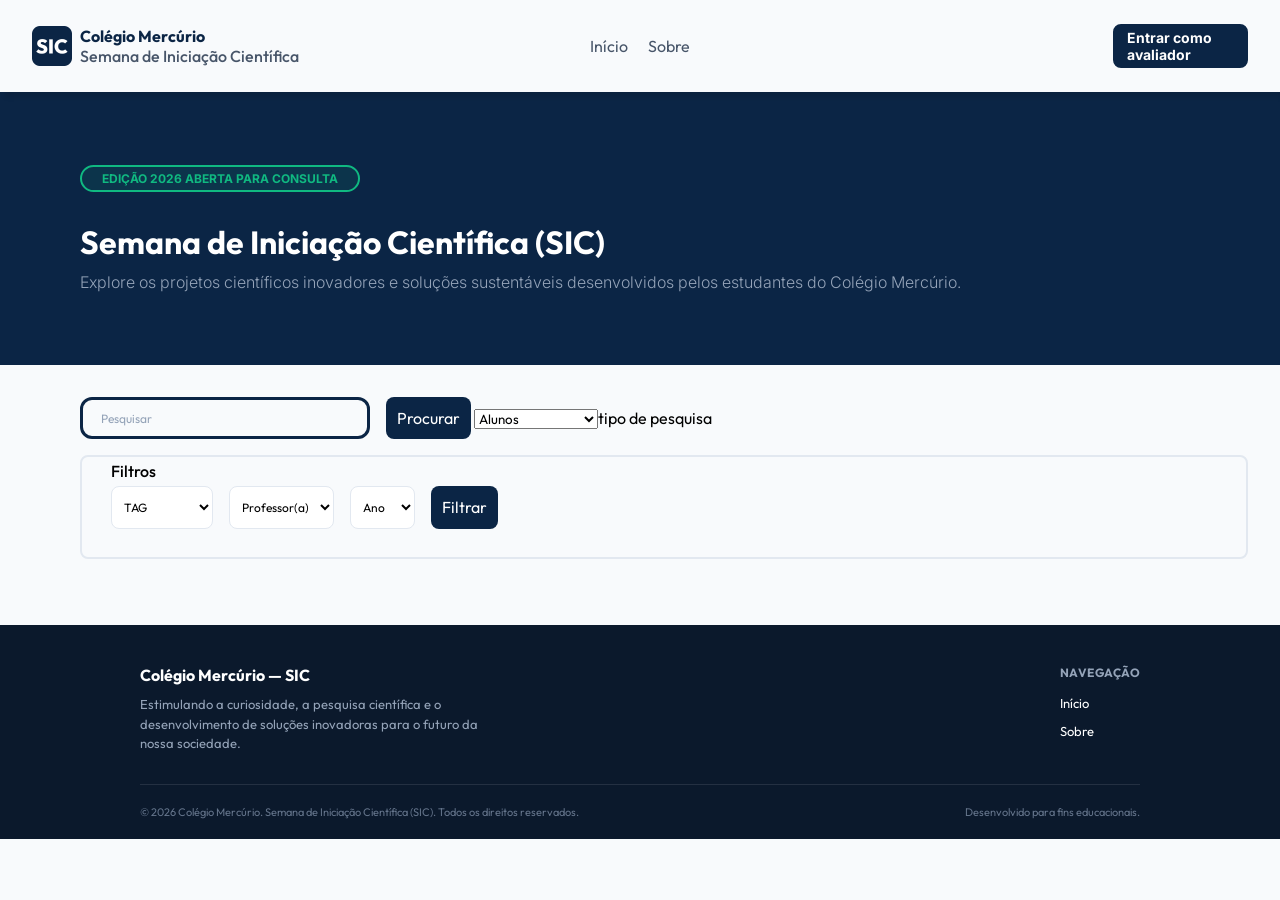
==== index.html @ dd738342 "Filtros Funcionais" ====
<!doctype html>
<html lang="pt-br">
    <head>
        <meta charset="UTF-8" />
        <meta name="viewport" content="width=device-width, initial-scale=1.0" />
        <link rel="stylesheet" href="css/style.css" />
        <link rel="stylesheet" href="css/index.css" />
        <link
            href="https://cdn.boxicons.com/3.0.8/fonts/basic/boxicons.min.css"
            rel="stylesheet"
        />
        <link
            href="https://cdn.boxicons.com/3.0.8/fonts/brands/boxicons-brands.min.css"
            rel="stylesheet"
        />
        <title>Início - Colégio Mercúrio</title>
        <script src="scripts/api.js"></script>
        <script src="scripts/auth.js"></script>
        <script src="scripts/projeto-card.js"></script>
        <script src="scripts/index.js"></script>
        <script src="scripts/nav.js"></script>
    </head>
    <body>
        <nav>
            <div class="logo">
                <img class="logoImg" src="assets/images/logo.png" />
                <div class="logoTexts">
                    <h2>Colégio Mercúrio</h2>
                    <h3>Semana de Iniciação Científica</h3>
                </div>
            </div>
            <div class="links">
                <a href="index.html">Início</a>
                <a
                    href="cadastro-projeto.html"
                    id="cadastro-projeto"
                    class="hidden"
                    >Cadastro de Projeto</a
                >
                <a href="sobre.html">Sobre</a>
            </div>

            <div class="signIn">
                <a href="registrar.html" id="register" class="hidden"
                    ><i class="bx bx-user"></i>Registrar conta</a
                >
                <button id="logout" class="hidden">Sair da conta</button>
                <a href="login.html" id="login" class="hidden"
                    ><i class="bx bx-user"></i>Entrar como avaliador</a
                >
            </div>
        </nav>

        <header>
            <div class="left">
                <div class="badge">
                    <h2>EDIÇÃO 2026 ABERTA PARA CONSULTA</h2>
                </div>
                <h1>Semana de Iniciação Científica (SIC)</h1>
                <h3>
                    Explore os projetos científicos inovadores e soluções
                    sustentáveis desenvolvidos pelos estudantes do Colégio
                    Mercúrio.
                </h3>
            </div>
        </header>

        <section class="main-section">
            <div class="row">
                <div class="searchBar">
                    <i class="bx bx-search"></i>
                    <input type="text" placeholder="Pesquisar" />
                </div>
                <div id="tipos_pesquisa" class="self-center">
                    <button type="submit">Procurar</button>
                    <select name="" id="">
                        <option value="">Alunos</option>
                        <option value="">Nome do Projeto</option></select
                    >tipo de pesquisa
                </div>
            </div>
            <div class="filters">
                <p class="filters-title">Filtros</p>
                <div class="content">
                    <select name="tags" id="tags">
                        <option value="">TAG</option>
                        <option value="">Português</option>
                        <option value="">Matemática</option>
                        <option value="">Geografia</option>
                    </select>

                    <select name="profs" id="profs">
                        <option value="">Professor(a)</option>
                        <option value="">Fabiano</option>
                        <option value="">Flávio</option>
                        <option value="">José</option>
                    </select>

                    <select name="anos" id="anos">
                        <option value="">Ano</option>
                        <option value="">2026</option>
                        <option value="">2025</option>
                        <option value="">2024</option>
                    </select>
                    <button type="submit" id="filter-btn">Filtrar</button>
                </div>
            </div>
            <section class="projects" id="projects"></section>
        </section>
        <footer>
            <div class="footer-content">
                <div class="footer-info">
                    <h3>Colégio Mercúrio — SIC</h3>
                    <p>
                        Estimulando a curiosidade, a pesquisa científica e o
                        desenvolvimento de soluções inovadoras para o futuro da
                        nossa sociedade.
                    </p>
                </div>
                <div class="footer-nav">
                    <h4>Navegação</h4>
                    <ul>
                        <li><a href="index.html">Início</a></li>
                        <li><a href="sobre.html">Sobre</a></li>
                    </ul>
                </div>
            </div>
            <div class="footer-bottom">
                <p>
                    &copy; 2026 Colégio Mercúrio. Semana de Iniciação Científica
                    (SIC). Todos os direitos reservados.
                </p>
                <p>Desenvolvido para fins educacionais.</p>
            </div>
        </footer>
    </body>
</html>
---- css/style.css ----
@import url("https://fonts.googleapis.com/css2?family=Inter:ital,opsz,wght@0,14..32,100..900;1,14..32,100..900&family=Outfit:wght@100..900&display=swap");

* {
    margin: 0;
    padding: 0;
    box-sizing: border-box;
    font-family: "Outfit", sans-serif;
}

html {
    scroll-behavior: smooth;
}

a {
    text-decoration: none;
    color: #061b0e;
}

img {
    object-fit: cover;
}

body {
    background-color: #f8fafc;
}

dialog {
    position: absolute;
    background-color: transparent;
    border: 0px;
    top: 0px;
    width: 100%;
    height: 100%;
    align-items: center;
    justify-content: center;
}

dialog:open {
    display: flex;
}

.dialogBody {
    padding: 2rem;
    background-color: #ffffff;
    border-color: #e2e8f0;
    border-width: 24px;
    box-shadow: 5px 5px 5px rgba(0, 0, 0, 0.1);
    border-radius: 1rem;
}

nav {
    position: relative;
    padding: 1.5rem 2rem;
    display: flex;
    flex-direction: column;
    align-items: center;
    box-shadow: 5px 5px 5px rgba(0, 0, 0, 0.1);
    view-transition-name: main-navigation;
}

nav .signIn {
    justify-content: flex-end;
    flex: 1;
    column-gap: 1rem;
}

nav .logo {
    display: flex;
    gap: 8px;
    flex: 1;
}

nav .logoImg {
    width: 40px;
}

nav .logoTexts {
    display: flex;
    flex-direction: column;
}

nav .logoTexts h2 {
    font-weight: bold;
    font-size: 16px;
    color: #0b2545;
}

nav .logoTexts h3 {
    font-weight: 500;
    font-size: 16px;
    color: #475569;
}

nav .links {
    display: flex;
    text-align: center;
    align-items: center;
    flex: 2;
    justify-content: center;
    row-gap: 1rem;
    flex-direction: column;
}

@media (max-width: 1024px) {
    nav .links :first-child {
        margin-top: 1rem;
    }
    nav .links :last-child {
        margin-bottom: 1rem;
    }
}
@media (min-width: 1024px) {
    nav .links {
        flex-direction: row;
    }
    nav {
        flex-direction: row;
    }
}

nav .links a {
    color: #475569;
    transition-duration: 200ms;
    transition-property: padding-bottom;
}

nav .links a:hover {
    padding-bottom: 0.5rem;
}

nav .links a:not(:last-child) {
    margin-right: 20px;
}

nav .signIn {
    display: flex;
    align-items: center;
}

nav .signIn a,
nav .signIn button {
    display: flex;
    align-items: center;
    justify-content: center;
    gap: 4px;
    width: 135px;
    height: 44px;
    color: #fff;
    padding: 8px;
    border: solid 2px #0b2545;
    border-radius: 8px;
    font-family: "Inter", sans-serif;
    font-size: 14px;
    font-weight: bold;
    cursor: pointer;
    transition: all 0.15s ease;
}

nav .signIn a {
    background-color: #0b2545;
    border: solid 2px #0b2545;
}

nav .signIn button {
    background-color: red;
    border: solid 2px red;
}

nav .signIn button:hover {
    border: solid 2px darkred;
    background-color: #fff;
    color: darkred;
}

nav .signIn a:hover {
    border: solid 2px #0b2545;
    background-color: #fff;
    color: #0b2545;
}

nav .signIn a i,
nav .signIn button i {
    font-size: 16px;
}

.middle {
    display: flex;
    flex-direction: row;
    justify-content: center;
}

.right {
    display: flex;
    flex-direction: row;
    justify-content: right;
}

textarea {
    resize: none;
}

.row {
    display: flex;
    flex-direction: row;
    gap: 1rem;
}

.self-center {
    align-content: center;
}

.column {
    display: flex;
    flex-direction: column;
    gap: 1rem;
}

.hidden {
    display: none !important;
}

footer {
    background-color: #0b192c;
    color: #ffffff;
    padding: 40px 5% 20px 5%;
    margin-top: 50px;
}

.footer-content {
    max-width: 1000px;
    margin: 0 auto;
    display: flex;
    justify-content: space-between;
    border-bottom: 1px solid rgba(255, 255, 255, 0.1);
    padding-bottom: 30px;
}

.footer-info h3 {
    font-size: 16px;
    margin-bottom: 10px;
}

.footer-info p {
    font-size: 13px;
    color: #94a3b8;
    max-width: 350px;
    line-height: 1.5;
}

.footer-nav h4 {
    font-size: 12px;
    text-transform: uppercase;
    letter-spacing: 0.5px;
    margin-bottom: 12px;
    color: #94a3b8;
}

.footer-nav ul {
    list-style: none;
}

.footer-nav ul li {
    margin-bottom: 8px;
}

.footer-nav ul li a {
    color: #ffffff;
    text-decoration: none;
    font-size: 13px;
}

.footer-bottom {
    max-width: 1000px;
    margin: 20px auto 0 auto;
    display: flex;
    justify-content: space-between;
    font-size: 11px;
    color: #64748b;
}

.full-height {
    height: 100dvh;
}
/* view transition */
/* this is super cool???? i learnt about this like today */
/* no firefox support though :( */
@view-transition {
    navigation: auto;
}

@keyframes fadeout {
    from {
        opacity: 100%;
    }

    to {
        opacity: 0%;
    }
}

@keyframes fadein {
    from {
        opacity: 0%;
    }

    to {
        opacity: 100%;
    }
}

::view-transition-old(root) {
    animation: 0.4s ease-in both fadeout;
}

::view-transition-new(root) {
    animation: 0.4s ease-in both 0.4s fadein;
}

/* nav wont fade now */
::view-transition-group(main-navigation) {
    animation-duration: 0s;
}
---- css/index.css ----
header {
    padding: 0 0 0 80px;
    height: 273px;
    display: flex;
    align-items: center;
    justify-content: space-between;
    overflow: hidden;
    background-color: #0b2545;
}

header .badge {
    display: flex;
    margin-bottom: 20px;
    background-color: #0c344b;
    width: 280px;
    padding: 4px;
    border: solid 2px #10b981;
    border-radius: 100px;
    justify-content: center;
}

header .badge h2 {
    font-family: "Inter", sans-serif;
    font-size: 12px;
    font-weight: bold;
    color: #10b981;
}

header .left {
    display: flex;
    flex-direction: column;
    gap: 10px;
}

header .left h1 {
    font-size: 2rem;
    font-weight: bolder;
    color: #fff;
}

header .left h3 {
    font-family: "Inter", sans-serif;
    font-size: 1rem;
    font-weight: 300;
    color: #94a3b8;
}

button[type="submit"] {
    background-color: #0b2545;
    color: white;
    padding: 0.7rem;
    font-size: 1rem;
    border-radius: 0.5rem;
    border: none;
    cursor: pointer;
}

.main-section {
    padding: 32px 32px 0 80px;
}

.main-section .searchBar {
    display: flex;
    align-items: center;
    border: solid 3px #0b2545;
    border-radius: 12px;
    width: 290px;
    padding: 10px;
    gap: 8px;
}

.main-section .searchBar input {
    background: none;
    border: none;
    outline: none;
    font-size: 12px;
}

.main-section .searchBar input::placeholder {
    color: #94a3b8;
}

.main-section .searchBar i {
    font-size: 18px;
    color: #0b2545;
}

.filters {
    padding-left: 1.8rem;
    padding-right: 1.8rem;
    padding-bottom: 1.8rem;
    margin-top: 1rem;
    margin-bottom: 1rem;
    border: solid 2px #e2e8f0;
    border-radius: 0.5rem;
}

.filters .content {
    display: flex;
    flex-direction: row;
    gap: 1rem;
}

.filters .filters-title {
    height: 1.8rem;
    line-height: 1.8rem;
    font-weight: 500;
}

.filters select {
    background-color: #fff;
    border: solid 1px #e2e8f0;
    border-radius: 0.5rem;
    padding: 0.5rem;
    font-size: 12px;
}

.projects {
    display: flex;
    flex-direction: row;
    flex-wrap: wrap;
    justify-content: center;
}

.project-container {
    position: relative;
    background-color: #fff;
    width: 24.625rem;
    min-height: 26.875rem;
    margin-right: 3rem;
    margin-top: 32px;
    border-radius: 20px;
    box-shadow: 5px 5px 10px rgba(0, 0, 0, 0.1);
    padding-bottom: 10px;
    display: flex;
    flex-direction: column;
    overflow: hidden;
}

.project-container img {
    width: 24.625rem;
    height: 12.5rem;
    border-top-left-radius: 20px;
    border-top-right-radius: 20px;
}

.text-container {
    display: flex;
    flex-direction: column;
    gap: 10px;
    padding: 0 20px 0 20px;
}

.text-container h1 {
    font-size: 18px;
    font-weight: bold;
}

.text-container h2 {
    font-family: "Inter", sans-serif;
    font-size: 13px;
    font-weight: 300;
}

.members-container {
    padding: 0 20px 0 20px;
    margin-top: 20px;
    max-width: 280px;
}

.badge-container {
    display: flex;
    padding: 10px 20px 10px 20px;
    gap: 0.8rem;
    flex-wrap: wrap;
}

.badge-container .badge {
    background-color: #f3e8ff;
    color: #6b21a8;
    padding: 5px;
    border-radius: 5px;
}

.badge-container .data {
    padding: 5px;
}

.badge-container h3 {
    font-family: "Inter", sans-serif;
    font-size: 12px;
    font-weight: 500;
}
.edit-btn {
    min-height: 32px;
    position: absolute;
    bottom: 15px;
    right: 15px;
    display: inline-flex;
    align-items: center;
    justify-content: center;
    gap: 6px;
    padding: 6px 14px;
    background-color: #0056b3;
    color: #ffffff;
    font-size: 0.8rem;
    font-weight: 600;
    text-decoration: none;
    border-radius: 6px;
    transition:
        background-color 0.3s ease,
        transform 0.2s ease;
}

.edit-btn:hover {
    background-color: #003d82;
    transform: translateY(-2px);
}

.edit-btn i {
    font-size: 1rem;
}

.delete-btn {
    position: absolute;
    bottom: 15px;
    right: 100px;
    display: inline-flex;
    align-items: center;
    justify-content: center;
    gap: 6px;
    padding: 6px 10px;
    background-color: red;
    color: #ffffff;
    font-size: 0.8rem;
    font-weight: 600;
    text-decoration: none;
    border-radius: 6px;
    cursor: pointer;
    transition:
        background-color 0.3s ease,
        transform 0.2s ease;
}

.delete-btn:hover {
    background-color: rgb(162, 0, 0);
    transform: translateY(-2px);
}

.delete-btn i {
    font-size: 1.25rem;
}
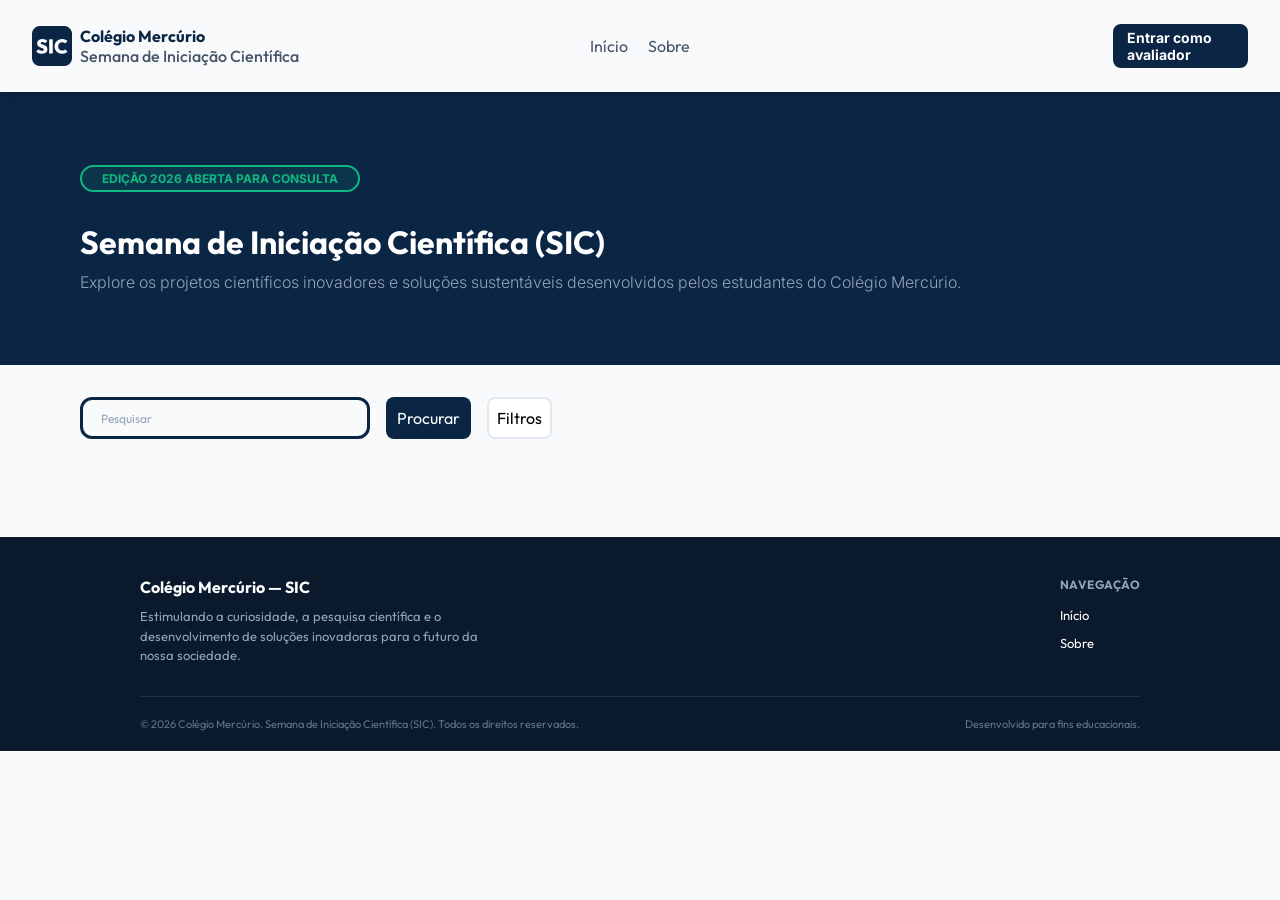
==== commit f2ec1268: "Filtros são colapsaveis agora" ====
--- a/index.html
+++ b/index.html
@@ -73,13 +73,10 @@
                 </div>
                 <div id="tipos_pesquisa" class="self-center">
                     <button type="submit">Procurar</button>
-                    <select name="" id="">
-                        <option value="">Alunos</option>
-                        <option value="">Nome do Projeto</option></select
-                    >tipo de pesquisa
                 </div>
+                <button id="filter-show">Filtros</button>
             </div>
-            <div class="filters">
+            <div class="filters hidden2" id="filters">
                 <p class="filters-title">Filtros</p>
                 <div class="content">
                     <select name="tags" id="tags">
@@ -102,7 +99,7 @@
                         <option value="">2025</option>
                         <option value="">2024</option>
                     </select>
-                    <button type="submit" id="filter-btn">Filtrar</button>
+                    <button type="submit" id="filter-btn">Buscar</button>
                 </div>
             </div>
             <section class="projects" id="projects"></section>
--- a/css/index.css
+++ b/css/index.css
@@ -85,9 +85,28 @@
     color: #0b2545;
 }
 
+#filter-show {
+    background-color: white;
+    color: black;
+    border: solid 2px #e2e8f0;
+    padding: 0.5rem;
+    font-size: 1rem;
+    border-radius: 0.5rem;
+    cursor: pointer;
+}
+
+.filters.hidden2 {
+    opacity: 0;
+    margin-bottom: -5rem;
+}
+
 .filters {
+    transition-property: opacity margin-bottom;
+    transition-duration: 1s;
+    opacity: 1;
     padding-left: 1.8rem;
     padding-right: 1.8rem;
+    padding-top: 0.5rem;
     padding-bottom: 1.8rem;
     margin-top: 1rem;
     margin-bottom: 1rem;
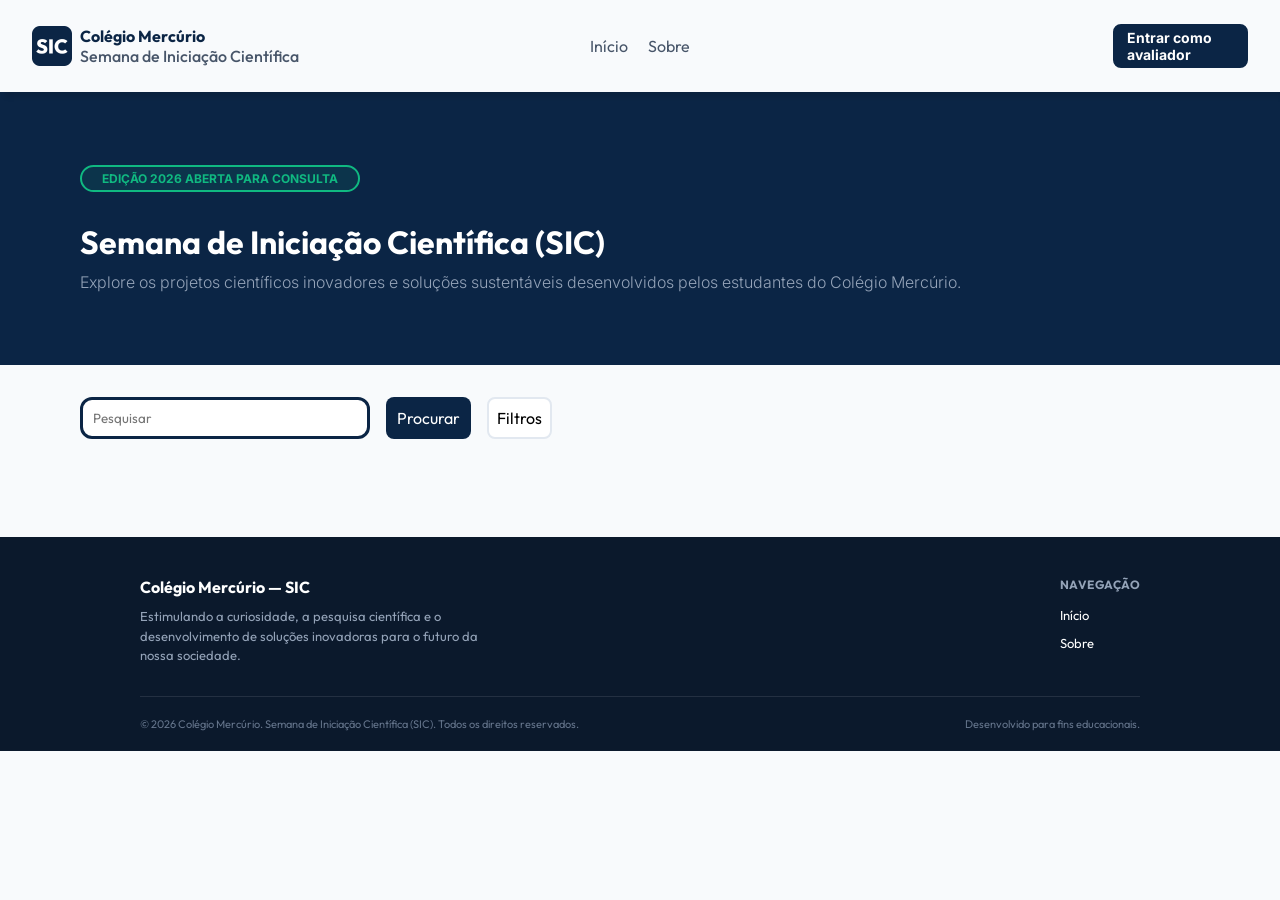
==== commit 4c108c01: "Busca funcional" ====
--- a/index.html
+++ b/index.html
@@ -67,12 +67,9 @@
 
         <section class="main-section">
             <div class="row">
-                <div class="searchBar">
-                    <i class="bx bx-search"></i>
-                    <input type="text" placeholder="Pesquisar" />
-                </div>
+                <input type="text" placeholder="Pesquisar" id="search" class="searchBar"></input>
                 <div id="tipos_pesquisa" class="self-center">
-                    <button type="submit">Procurar</button>
+                    <button type="submit" id="search-btn">Procurar</button>
                 </div>
                 <button id="filter-show">Filtros</button>
             </div>
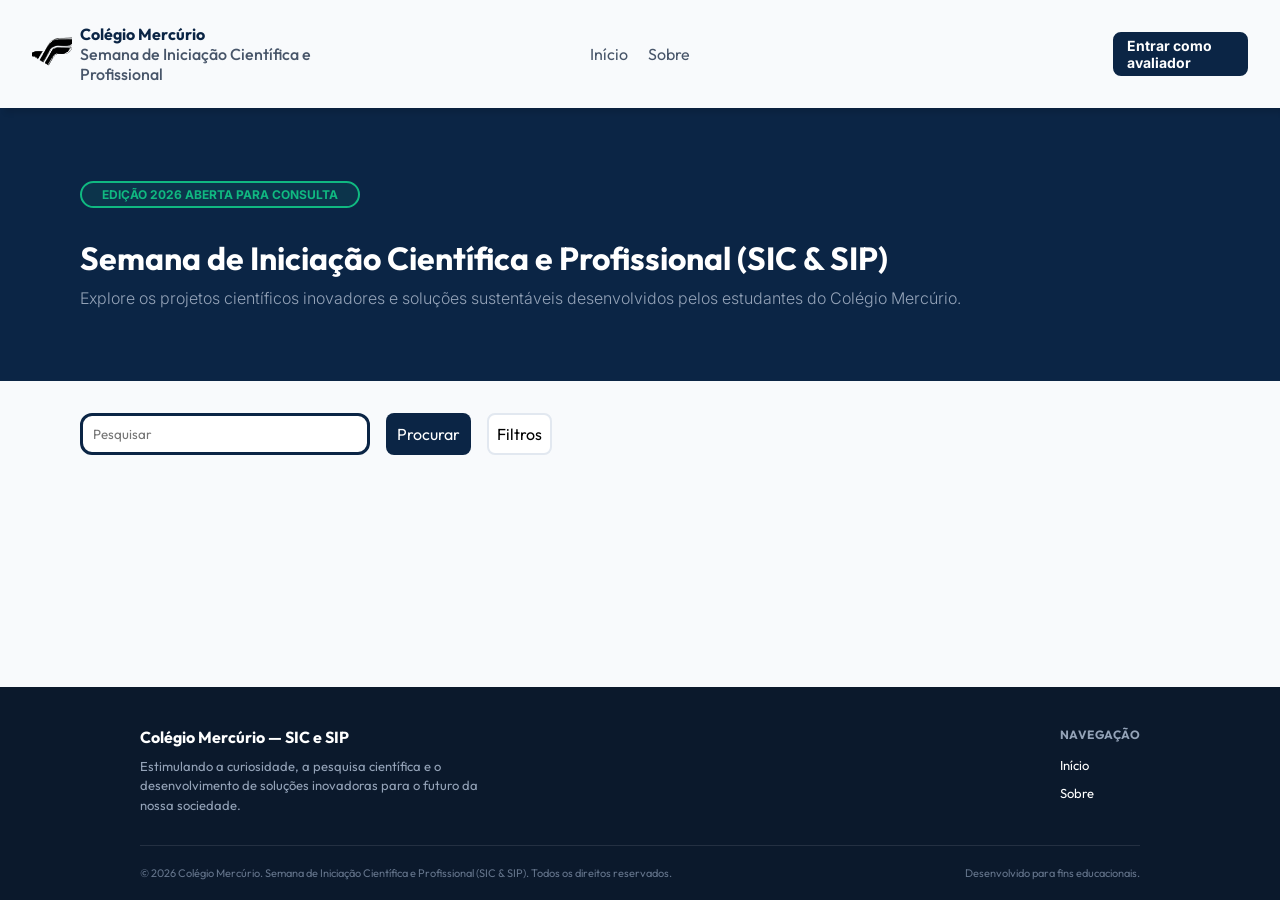
==== commit 8ce47811: "Fixes #1" ====
--- a/index.html
+++ b/index.html
@@ -1,5 +1,5 @@
 <!doctype html>
-<html lang="pt-br">
+<html lang="pt-BR">
     <head>
         <meta charset="UTF-8" />
         <meta name="viewport" content="width=device-width, initial-scale=1.0" />
@@ -13,7 +13,7 @@
             href="https://cdn.boxicons.com/3.0.8/fonts/brands/boxicons-brands.min.css"
             rel="stylesheet"
         />
-        <title>Início - Colégio Mercúrio</title>
+        <title>Início | Semana de Iniciação Científica — Colégio Mercúrio</title>
         <script src="scripts/api.js"></script>
         <script src="scripts/auth.js"></script>
         <script src="scripts/projeto-card.js"></script>
@@ -23,10 +23,10 @@
     <body>
         <nav>
             <div class="logo">
-                <img class="logoImg" src="assets/images/logo.png" />
+                <img class="logoImg" src="assets/images/logo.png" alt="Logo da SIC" />
                 <div class="logoTexts">
                     <h2>Colégio Mercúrio</h2>
-                    <h3>Semana de Iniciação Científica</h3>
+                    <h3>Semana de Iniciação Científica e Profissional</h3>
                 </div>
             </div>
             <div class="links">
@@ -56,7 +56,7 @@
                 <div class="badge">
                     <h2>EDIÇÃO 2026 ABERTA PARA CONSULTA</h2>
                 </div>
-                <h1>Semana de Iniciação Científica (SIC)</h1>
+                <h1>Semana de Iniciação Científica e Profissional (SIC & SIP)</h1>
                 <h3>
                     Explore os projetos científicos inovadores e soluções
                     sustentáveis desenvolvidos pelos estudantes do Colégio
@@ -104,7 +104,7 @@
         <footer>
             <div class="footer-content">
                 <div class="footer-info">
-                    <h3>Colégio Mercúrio — SIC</h3>
+                    <h3>Colégio Mercúrio — SIC e SIP</h3>
                     <p>
                         Estimulando a curiosidade, a pesquisa científica e o
                         desenvolvimento de soluções inovadoras para o futuro da
@@ -121,8 +121,8 @@
             </div>
             <div class="footer-bottom">
                 <p>
-                    &copy; 2026 Colégio Mercúrio. Semana de Iniciação Científica
-                    (SIC). Todos os direitos reservados.
+                    &copy; 2026 Colégio Mercúrio. Semana de Iniciação Científica e Profissional
+                    (SIC & SIP). Todos os direitos reservados.
                 </p>
                 <p>Desenvolvido para fins educacionais.</p>
             </div>
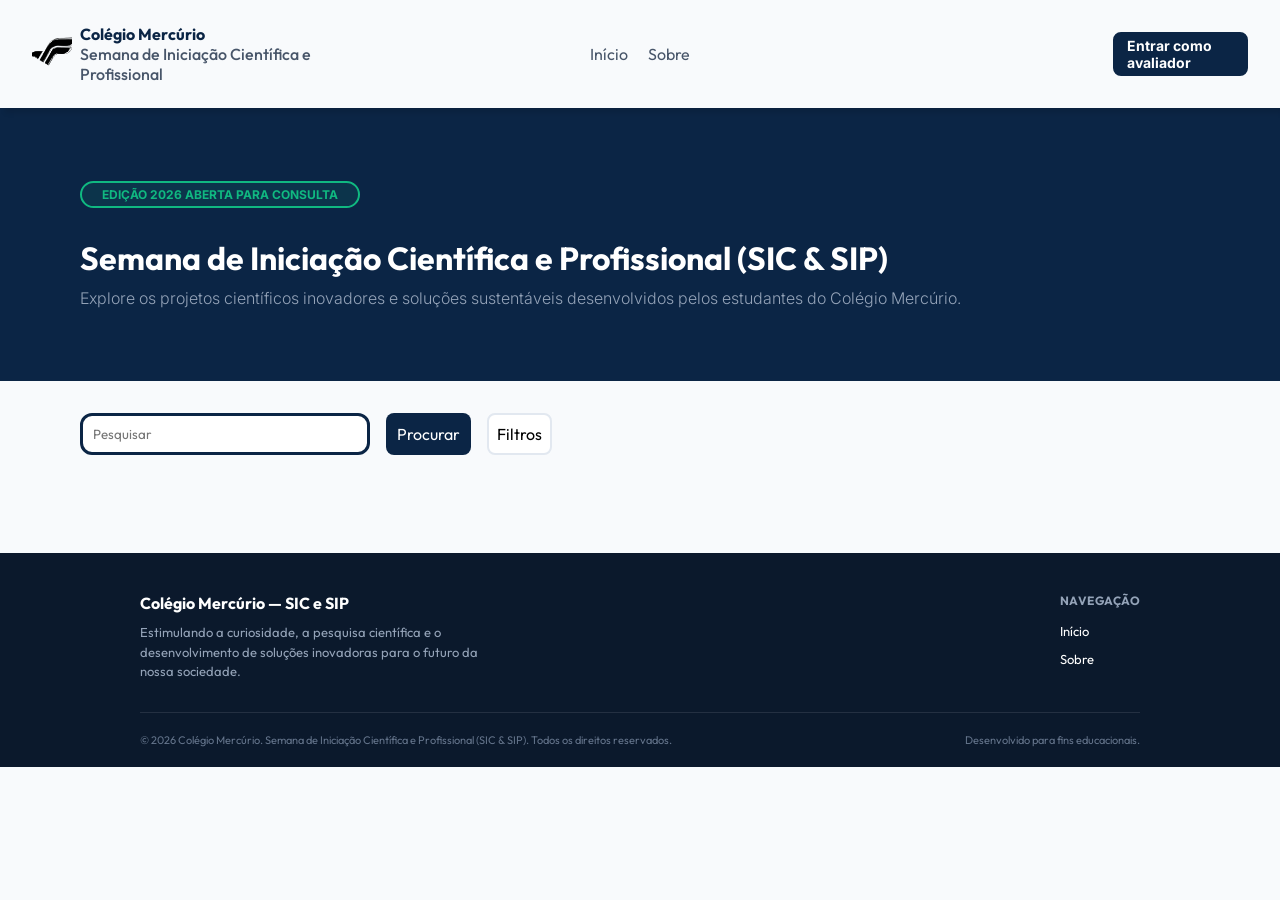
==== commit 5badddfc: "Adicionar filtragem por tipo" ====
--- a/index.html
+++ b/index.html
@@ -96,6 +96,13 @@
                         <option value="">2025</option>
                         <option value="">2024</option>
                     </select>
+
+                    <select name="tipo" id="tipo">
+                        <option value="">Tipo</option>
+                        <option value="SIC">SIC</option>
+                        <option value="SIP">SIP</option>
+                    </select>
+
                     <button type="submit" id="filter-btn">Buscar</button>
                 </div>
             </div>
--- a/css/style.css
+++ b/css/style.css
@@ -22,6 +22,7 @@
 
 body {
     background-color: #f8fafc;
+    min-height: 100vh;
 }
 
 dialog {
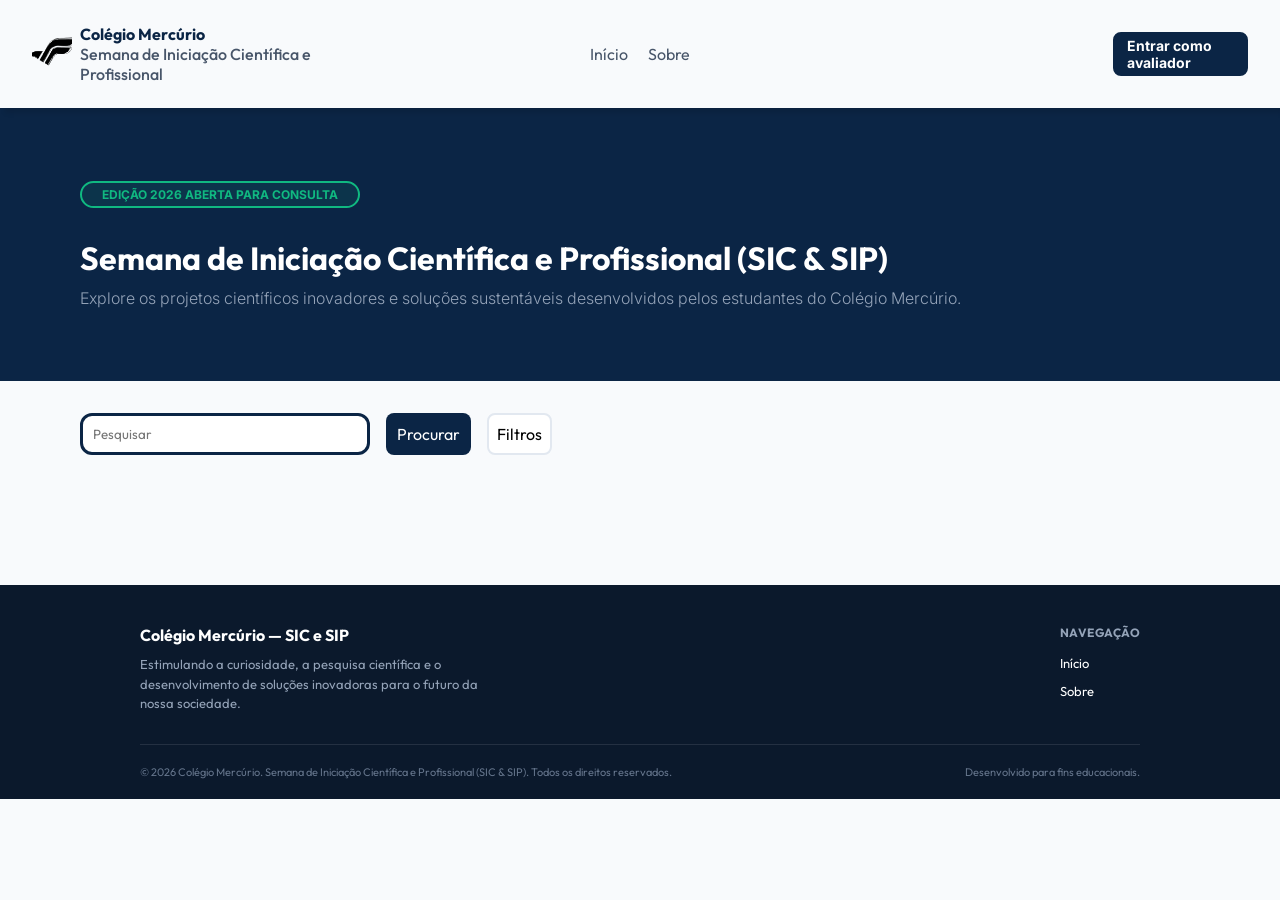
==== commit 4fa5c331: "Adicionar paginação" ====
--- a/index.html
+++ b/index.html
@@ -107,6 +107,11 @@
                 </div>
             </div>
             <section class="projects" id="projects"></section>
+            <section class="pagination" id="pagination">
+                <button id="prev-page" class="hidden"><i class="bx bx-chevron-left"></i></button>
+                <span id="page-number" class="hidden">1</span>
+                <button id="next-page" class="hidden"><i class="bx bx-chevron-right"></i></button>
+            </section>  
         </section>
         <footer>
             <div class="footer-content">
--- a/css/index.css
+++ b/css/index.css
@@ -269,3 +269,22 @@
 .delete-btn i {
     font-size: 1.25rem;
 }
+
+.pagination {
+    display: flex;
+    flex-direction: row;
+    justify-content: center;
+    margin-top: 2rem;
+    gap: 1.5rem;
+}
+.pagination button {
+    display: flex;
+    justify-items: center;
+    background-color: white;
+    color: black;
+    padding: 0.1rem;
+    font-size: 1.2rem;
+    border-radius: 2rem;
+    border: none;
+    cursor: pointer;
+}
